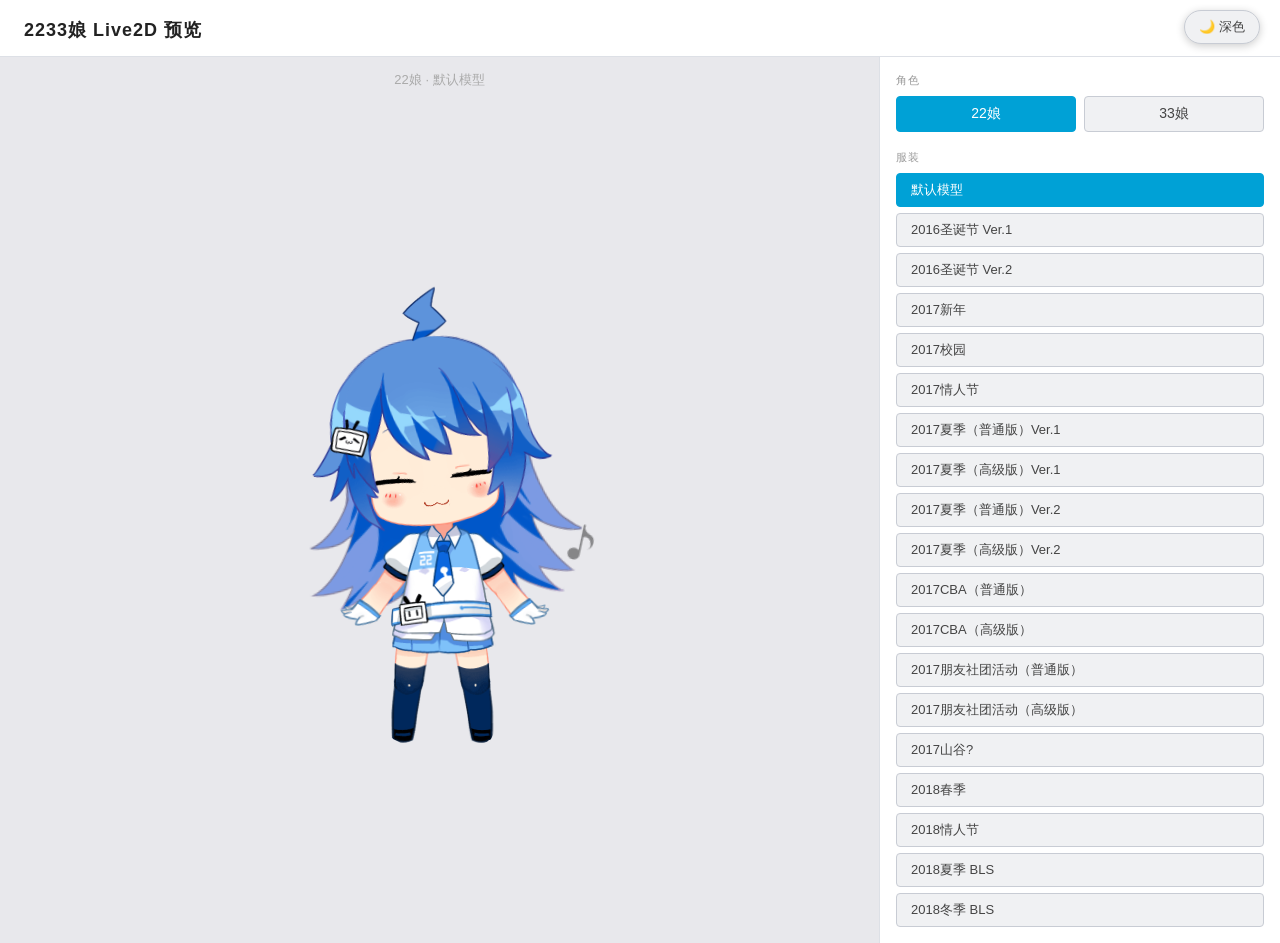
==== index.html @ 747d0b61 "添加预览界面" ====
<!DOCTYPE html>
<html lang="zh-CN">

<head>
  <meta http-equiv="Content-Type" content="text/html" charset="utf-8">
  <link rel="shortcut icon" href="favicon.ico">
  <title>哔哩哔哩2233娘 Live2D 预览</title>
  <link rel="stylesheet" href="res/css/style.css">
</head>

<body>
  <h1>2233娘 Live2D 预览</h1>
  <div class="main">
    <!-- 左：canvas -->
    <div class="preview">
      <div class="preview-label" id="previewLabel">加载中...</div>
      <canvas id="live2d" width="512" height="512"></canvas>
    </div>
    <!-- 右：控制 -->
    <div class="controls" id="controls">
      <span class="label">角色</span>
      <div class="char-row">
        <button class="char-btn active" data-char="22">22娘</button>
        <button class="char-btn" data-char="33">33娘</button>
      </div>
      <span class="label">服装</span>
      <!-- 模型按钮由 JS 渲染 -->
    </div>
  </div>
  <button class="theme-toggle" id="themeToggle"></button>
  <!-- 引入Live2D_JS -->
  <script type="text/javascript" src="res/js/live2d.js"></script>
  <script>
    // ── 模型列表 ──────────────────────────────────────────────────────────────
    const MODELS = [
      { key: 'default', label: '默认模型' },
      { key: '2016.xmas.1', label: '2016圣诞节 Ver.1' },
      { key: '2016.xmas.2', label: '2016圣诞节 Ver.2' },
      { key: '2017.newyear', label: '2017新年' },
      { key: '2017.school', label: '2017校园' },
      { key: '2017.vdays', label: '2017情人节' },
      { key: '2017.summer.normal.1', label: '2017夏季（普通版）Ver.1' },
      { key: '2017.summer.super.1', label: '2017夏季（高级版）Ver.1' },
      { key: '2017.summer.normal.2', label: '2017夏季（普通版）Ver.2' },
      { key: '2017.summer.super.2', label: '2017夏季（高级版）Ver.2' },
      { key: '2017.cba-normal', label: '2017CBA（普通版）' },
      { key: '2017.cba-super', label: '2017CBA（高级版）' },
      { key: '2017.tomo-bukatsu.low', label: '2017朋友社团活动（普通版）' },
      { key: '2017.tomo-bukatsu.high', label: '2017朋友社团活动（高级版）' },
      { key: '2017.valley', label: '2017山谷?' },
      { key: '2018.spring', label: '2018春季' },
      { key: '2018.lover', label: '2018情人节' },
      { key: '2018.bls-summer', label: '2018夏季 BLS' },
      { key: '2018.bls-winter', label: '2018冬季 BLS' },
    ]
    let currentChar = '22'
    let currentModel = 'default'
    // ── 渲染模型按钮 ──────────────────────────────────────────────────────────
    const controls = document.getElementById('controls')
    function renderModelBtns() {
      // 移除旧的模型按钮（保留角色行和 label）
      controls.querySelectorAll('.btn').forEach(el => el.remove())
      MODELS.forEach(m => {
        const btn = document.createElement('button')
        btn.className = 'btn' + (m.key === currentModel ? ' active' : '')
        btn.textContent = m.label
        btn.addEventListener('click', () => loadModel(currentChar, m.key))
        controls.appendChild(btn)
      })
    }
    // ── 加载模型 ──────────────────────────────────────────────────────────────
    function loadModel(char, modelKey) {
      currentChar = char
      currentModel = modelKey
      const path = `res/model/${char}/model.${modelKey}.json`
      document.getElementById('previewLabel').textContent =
        `${char}娘 · ${MODELS.find(m => m.key === modelKey)?.label ?? modelKey}`
      // 更新按钮状态
      controls.querySelectorAll('.btn').forEach((btn, i) => {
        btn.classList.toggle('active', MODELS[i].key === modelKey)
      })
      controls.querySelectorAll('.char-btn').forEach(btn => {
        btn.classList.toggle('active', btn.dataset.char === char)
      })
      loadlive2d('live2d', path)
    }
    // ── 角色切换 ──────────────────────────────────────────────────────────────
    controls.querySelectorAll('.char-btn').forEach(btn => {
      btn.addEventListener('click', () => loadModel(btn.dataset.char, currentModel))
    })
    // ── 主题切换 ──────────────────────────────────────────────────────────────
    const STORAGE_KEY = 'live2d_theme'
    const themeBtn = document.getElementById('themeToggle')
    function applyTheme(theme) {
      document.documentElement.setAttribute('data-theme', theme)
      themeBtn.textContent = theme === 'dark' ? '☀️ 浅色' : '🌙 深色'
    }
    function getInitialTheme() {
      const saved = localStorage.getItem(STORAGE_KEY)
      if (saved) return saved
      return window.matchMedia('(prefers-color-scheme: dark)').matches ? 'dark' : 'light'
    }
    applyTheme(getInitialTheme())
    themeBtn.addEventListener('click', () => {
      const next = document.documentElement.getAttribute('data-theme') === 'dark' ? 'light' : 'dark'
      applyTheme(next)
      localStorage.setItem(STORAGE_KEY, next)
    })
    window.matchMedia('(prefers-color-scheme: dark)').addEventListener('change', e => {
      if (!localStorage.getItem(STORAGE_KEY)) applyTheme(e.matches ? 'dark' : 'light')
    })
    // ── 初始化 ────────────────────────────────────────────────────────────────
    renderModelBtns()
    loadModel('22', 'default')
  </script>
</body>

</html>
---- res/css/style.css ----
/* ── CSS 变量 ── */
:root,
[data-theme="dark"] {
  --bg-body: #18191c;
  --bg-panel: #1a1d22;
  --bg-btn: #23262d;
  --border-main: #2a2d33;
  --border-btn: #3a3d44;
  --color-label: #888;
  --color-btn: #ccc;
  --color-title: #e0e0e0;
  --color-sub: #666;
  --bg-canvas: #0d0d0d;
}

[data-theme="light"] {
  --bg-body: #f4f5f7;
  --bg-panel: #ffffff;
  --bg-btn: #f0f1f3;
  --border-main: #dde0e6;
  --border-btn: #c8ccd4;
  --color-label: #999;
  --color-btn: #444;
  --color-title: #222;
  --color-sub: #aaa;
  --bg-canvas: #e8e8ec;
}

* {
  margin: 0;
  padding: 0;
  box-sizing: border-box;
}

body {
  background: var(--bg-body);
  font-family: "Microsoft YaHei", sans-serif;
  min-height: 100vh;
  display: flex;
  flex-direction: column;
  transition: background 0.2s;
}

h1 {
  padding: 18px 24px 14px;
  font-size: 18px;
  color: var(--color-title);
  background: var(--bg-panel);
  border-bottom: 1px solid var(--border-main);
  letter-spacing: 1px;
}

h1 span {
  font-size: 12px;
  color: var(--color-sub);
  margin-left: 10px;
  font-weight: normal;
}

/* ── 主布局 ── */
.main {
  display: flex;
  flex: 1;
  overflow: hidden;
}

/* ── 左侧：预览区 ── */
.preview {
  flex: 1;
  display: flex;
  flex-direction: column;
  align-items: center;
  justify-content: center;
  background: var(--bg-canvas);
  border-right: 1px solid var(--border-main);
  position: relative;
  min-height: 480px;
  transition: background 0.2s;
}

.preview-label {
  position: absolute;
  top: 14px;
  left: 50%;
  transform: translateX(-50%);
  font-size: 13px;
  color: var(--color-sub);
  white-space: nowrap;
  pointer-events: none;
}

canvas#live2d {
  display: block;
  /* 实际尺寸由 JS 控制，这里只做视觉居中 */
}

/* ── 右侧：控制区 ── */
.controls {
  width: 400px;
  flex-shrink: 0;
  background: var(--bg-panel);
  overflow-y: auto;
  padding: 16px;
  display: flex;
  flex-direction: column;
  gap: 6px;
  transition: background 0.2s;
}

.controls .label {
  font-size: 11px;
  color: var(--color-label);
  margin-top: 8px;
  margin-bottom: 2px;
  text-transform: uppercase;
  letter-spacing: 0.5px;
}

.controls .label:first-child {
  margin-top: 0;
}

/* 角色切换 */
.char-row {
  display: flex;
  gap: 8px;
  margin-bottom: 4px;
}

.char-btn {
  flex: 1;
  padding: 8px 0;
  border: 1px solid var(--border-btn);
  border-radius: 4px;
  background: var(--bg-btn);
  color: var(--color-btn);
  font-size: 14px;
  cursor: pointer;
  transition: all 0.15s;
  outline: none;
}

.char-btn:hover {
  border-color: #00a1d6;
  color: #00a1d6;
}

.char-btn.active {
  background: #00a1d6;
  border-color: #00a1d6;
  color: #fff;
}

.btn {
  width: 100%;
  padding: 7px 14px;
  border: 1px solid var(--border-btn);
  border-radius: 4px;
  background: var(--bg-btn);
  color: var(--color-btn);
  font-size: 13px;
  cursor: pointer;
  transition: all 0.15s;
  outline: none;
  text-align: left;
}

.btn:hover {
  border-color: #00a1d6;
  color: #00a1d6;
}

.btn.active {
  background: #00a1d6;
  border-color: #00a1d6;
  color: #fff;
}

/* ── 右下角主题切换 ── */
.theme-toggle {
  position: fixed;
  right: 20px;
  top: 10px;
  padding: 7px 14px;
  border: 1px solid var(--border-btn);
  border-radius: 20px;
  background: var(--bg-btn);
  color: var(--color-btn);
  font-size: 13px;
  cursor: pointer;
  outline: none;
  box-shadow: 0 2px 8px rgba(0, 0, 0, 0.2);
  transition: all 0.15s;
  z-index: 9999;
  white-space: nowrap;
}

.theme-toggle:hover {
  border-color: #00a1d6;
  color: #00a1d6;
}
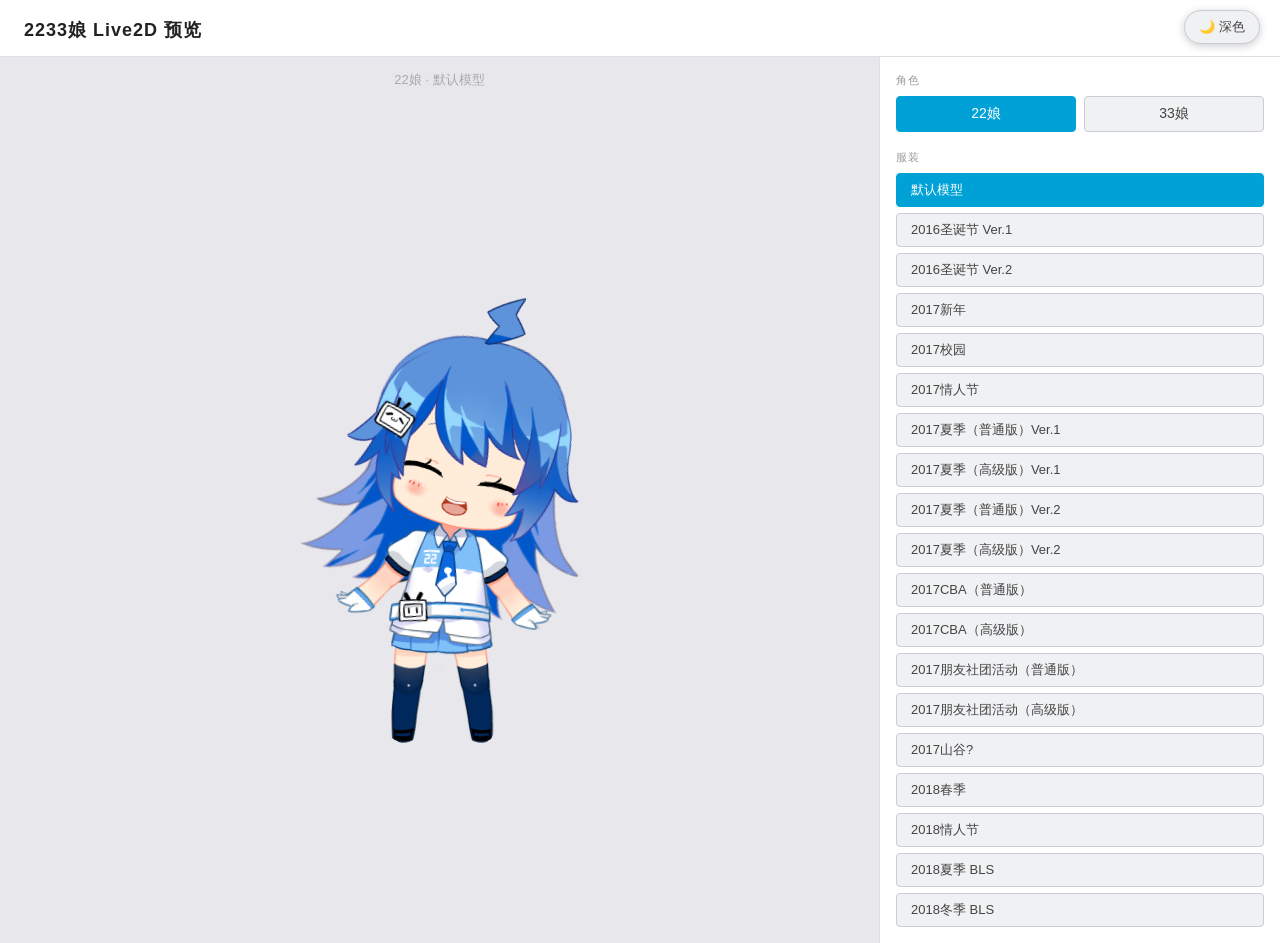
==== commit d78d6397: "整理文件" ====
--- a/index.html
+++ b/index.html
@@ -5,7 +5,211 @@
   <meta http-equiv="Content-Type" content="text/html" charset="utf-8">
   <link rel="shortcut icon" href="favicon.ico">
   <title>哔哩哔哩2233娘 Live2D 预览</title>
-  <link rel="stylesheet" href="res/css/style.css">
+  <meta name="description" content="哔哩哔哩客户端中的所有2233官方liv2d模型" />
+  <meta name="keywords" content="哔哩哔哩,bilibili,2233,live2d" />
+  <style>
+    /* ── CSS 变量 ── */
+    :root,
+    [data-theme="dark"] {
+      --bg-body: #18191c;
+      --bg-panel: #1a1d22;
+      --bg-btn: #23262d;
+      --border-main: #2a2d33;
+      --border-btn: #3a3d44;
+      --color-label: #888;
+      --color-btn: #ccc;
+      --color-title: #e0e0e0;
+      --color-sub: #666;
+      --bg-canvas: #0d0d0d;
+    }
+
+    [data-theme="light"] {
+      --bg-body: #f4f5f7;
+      --bg-panel: #ffffff;
+      --bg-btn: #f0f1f3;
+      --border-main: #dde0e6;
+      --border-btn: #c8ccd4;
+      --color-label: #999;
+      --color-btn: #444;
+      --color-title: #222;
+      --color-sub: #aaa;
+      --bg-canvas: #e8e8ec;
+    }
+
+    * {
+      margin: 0;
+      padding: 0;
+      box-sizing: border-box;
+    }
+
+    body {
+      background: var(--bg-body);
+      font-family: "Microsoft YaHei", sans-serif;
+      min-height: 100vh;
+      display: flex;
+      flex-direction: column;
+      transition: background 0.2s;
+    }
+
+    h1 {
+      padding: 18px 24px 14px;
+      font-size: 18px;
+      color: var(--color-title);
+      background: var(--bg-panel);
+      border-bottom: 1px solid var(--border-main);
+      letter-spacing: 1px;
+    }
+
+    h1 span {
+      font-size: 12px;
+      color: var(--color-sub);
+      margin-left: 10px;
+      font-weight: normal;
+    }
+
+    /* ── 主布局 ── */
+    .main {
+      display: flex;
+      flex: 1;
+      overflow: hidden;
+    }
+
+    /* ── 左侧：预览区 ── */
+    .preview {
+      flex: 1;
+      display: flex;
+      flex-direction: column;
+      align-items: center;
+      justify-content: center;
+      background: var(--bg-canvas);
+      border-right: 1px solid var(--border-main);
+      position: relative;
+      min-height: 480px;
+      transition: background 0.2s;
+    }
+
+    .preview-label {
+      position: absolute;
+      top: 14px;
+      left: 50%;
+      transform: translateX(-50%);
+      font-size: 13px;
+      color: var(--color-sub);
+      white-space: nowrap;
+      pointer-events: none;
+    }
+
+    canvas#live2d {
+      display: block;
+      /* 实际尺寸由 JS 控制，这里只做视觉居中 */
+    }
+
+    /* ── 右侧：控制区 ── */
+    .controls {
+      width: 400px;
+      flex-shrink: 0;
+      background: var(--bg-panel);
+      overflow-y: auto;
+      padding: 16px;
+      display: flex;
+      flex-direction: column;
+      gap: 6px;
+      transition: background 0.2s;
+    }
+
+    .controls .label {
+      font-size: 11px;
+      color: var(--color-label);
+      margin-top: 8px;
+      margin-bottom: 2px;
+      text-transform: uppercase;
+      letter-spacing: 0.5px;
+    }
+
+    .controls .label:first-child {
+      margin-top: 0;
+    }
+
+    /* 角色切换 */
+    .char-row {
+      display: flex;
+      gap: 8px;
+      margin-bottom: 4px;
+    }
+
+    .char-btn {
+      flex: 1;
+      padding: 8px 0;
+      border: 1px solid var(--border-btn);
+      border-radius: 4px;
+      background: var(--bg-btn);
+      color: var(--color-btn);
+      font-size: 14px;
+      cursor: pointer;
+      transition: all 0.15s;
+      outline: none;
+    }
+
+    .char-btn:hover {
+      border-color: #00a1d6;
+      color: #00a1d6;
+    }
+
+    .char-btn.active {
+      background: #00a1d6;
+      border-color: #00a1d6;
+      color: #fff;
+    }
+
+    .btn {
+      width: 100%;
+      padding: 7px 14px;
+      border: 1px solid var(--border-btn);
+      border-radius: 4px;
+      background: var(--bg-btn);
+      color: var(--color-btn);
+      font-size: 13px;
+      cursor: pointer;
+      transition: all 0.15s;
+      outline: none;
+      text-align: left;
+    }
+
+    .btn:hover {
+      border-color: #00a1d6;
+      color: #00a1d6;
+    }
+
+    .btn.active {
+      background: #00a1d6;
+      border-color: #00a1d6;
+      color: #fff;
+    }
+
+    /* ── 右下角主题切换 ── */
+    .theme-toggle {
+      position: fixed;
+      right: 20px;
+      top: 10px;
+      padding: 7px 14px;
+      border: 1px solid var(--border-btn);
+      border-radius: 20px;
+      background: var(--bg-btn);
+      color: var(--color-btn);
+      font-size: 13px;
+      cursor: pointer;
+      outline: none;
+      box-shadow: 0 2px 8px rgba(0, 0, 0, 0.2);
+      transition: all 0.15s;
+      z-index: 9999;
+      white-space: nowrap;
+    }
+
+    .theme-toggle:hover {
+      border-color: #00a1d6;
+      color: #00a1d6;
+    }
+  </style>
 </head>
 
 <body>
